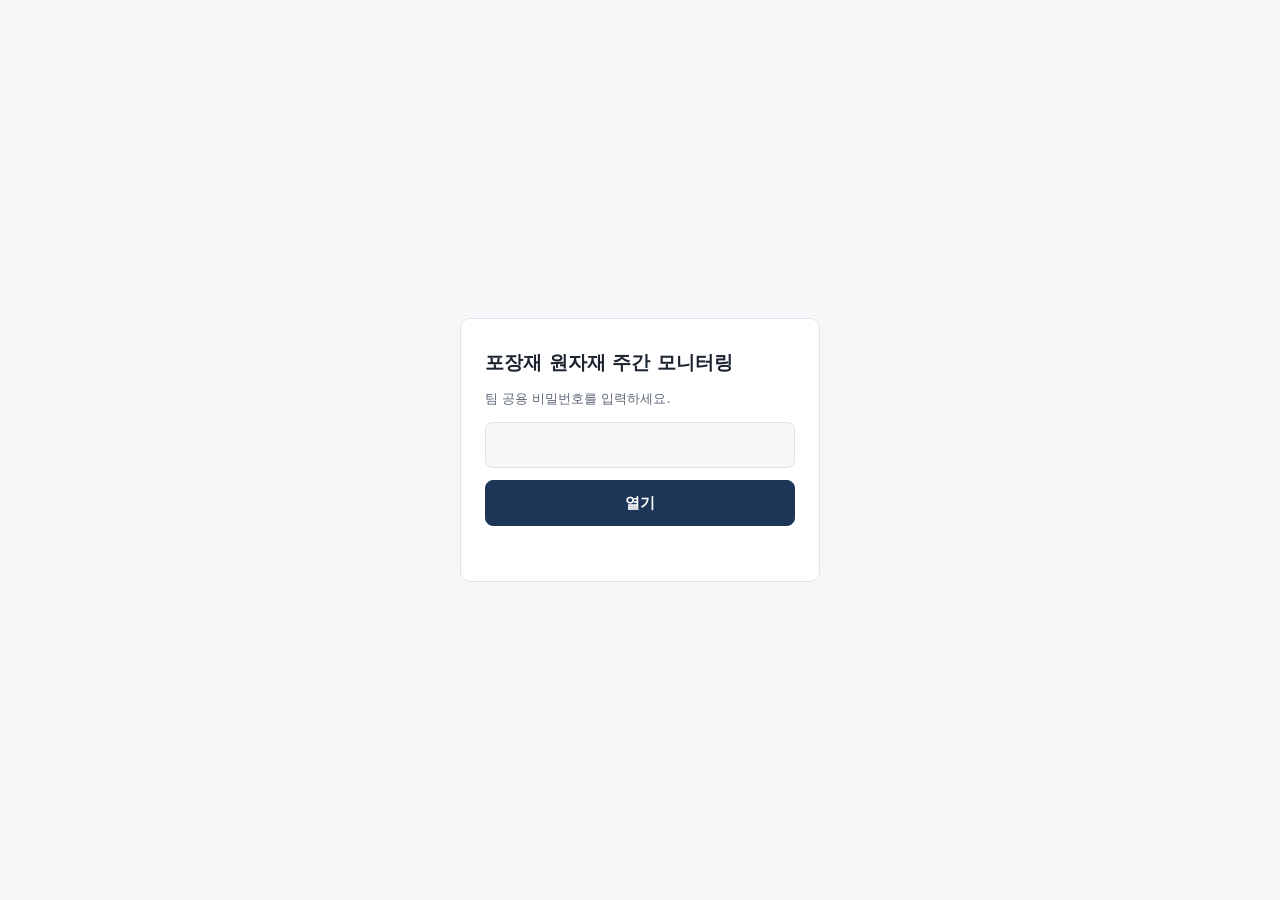
==== index.html @ 0c9738d1 "주간 모니터링 페이지 게시 (2026-08-10 ~ 2026-10-19)" ====
<!doctype html>
<html lang="ko">
<head>
<meta charset="utf-8">
<meta name="viewport" content="width=device-width, initial-scale=1, viewport-fit=cover">
<meta name="robots" content="noindex, nofollow">
<meta name="theme-color" content="#1d3557">
<title>포장재 원자재 주간 모니터링</title>
<style>
:root{--bg:#f6f7f9;--panel:#ffffff;--fg:#1c2430;--muted:#5d6878;--line:#dfe3e9;--brand:#1d3557;--brand-fg:#ffffff;--up:#c0392b;--down:#2563a8;--warn:#b7791f;--ok:#2e7d4f;--grid:#e8ebef;--chip-bg:#f1f4f8;color-scheme:light}
@media (prefers-color-scheme:dark){:root{--bg:#11151b;--panel:#1a2029;--fg:#e6e9ee;--muted:#9aa4b2;--line:#2c3440;--brand:#9cb6dc;--brand-fg:#0f1620;--up:#f0786a;--down:#7fb2ef;--warn:#e0b25a;--ok:#6cc792;--grid:#262d38;--chip-bg:#222a35;color-scheme:dark}}
*{box-sizing:border-box}
[hidden]{display:none!important}
html,body{margin:0}
body{background:var(--bg);color:var(--fg);font-family:"Pretendard","Apple SD Gothic Neo","Noto Sans KR","Malgun Gothic",system-ui,sans-serif;font-size:15px;line-height:1.6;-webkit-text-size-adjust:100%}
.wrap{max-width:1080px;margin:0 auto;padding-block:20px 48px;padding-left:max(16px,env(safe-area-inset-left,0px));padding-right:max(16px,env(safe-area-inset-right,0px))}
.lock{min-height:100vh;display:grid;place-items:center;padding:24px max(16px,env(safe-area-inset-left,0px))}
.lock form{background:var(--panel);border:1px solid var(--line);border-radius:10px;padding:28px 24px;width:min(100%,360px);display:grid;gap:12px}
.lock h1{margin:0;font-size:19px}
.lock p{margin:0;color:var(--muted);font-size:13px}
.lock input{font:inherit;padding:10px 12px;border:1px solid var(--line);border-radius:8px;background:var(--bg);color:var(--fg)}
.lock button,.btn{font:inherit;font-weight:600;padding:10px 14px;border-radius:8px;border:1px solid var(--brand);background:var(--brand);color:var(--brand-fg);cursor:pointer}
.lock .err{color:var(--up);font-size:13px;min-height:1.2em}
:focus-visible{outline:2px solid var(--brand);outline-offset:2px}
.head{background:var(--brand);color:var(--brand-fg);border-radius:10px;padding:18px 20px;display:flex;flex-wrap:wrap;gap:14px;align-items:flex-end;justify-content:space-between}
.head h1{margin:0;font-size:clamp(20px,4.5vw,28px);line-height:1.2;letter-spacing:-.01em}
.head .sub{opacity:.85;font-size:14px;margin-top:4px;font-variant-numeric:tabular-nums}
.tools{display:flex;flex-wrap:wrap;gap:8px;align-items:center}
.tools select{font:inherit;padding:8px 10px;border-radius:8px;border:1px solid transparent;background:var(--panel);color:var(--fg);min-width:0;max-width:100%}
.tools .btn{background:var(--panel);color:var(--fg);border-color:var(--panel)}
.tools .btn[disabled]{opacity:.5;cursor:default}
.msg{font-size:12px;color:var(--muted);margin-top:6px;min-height:1em}
section{margin-top:26px}
h2{font-size:17px;margin:0 0 10px;padding:6px 0 6px 10px;border-left:4px solid var(--brand);background:var(--chip-bg);border-radius:0 6px 6px 0}
h2 .n{color:var(--muted);margin-right:8px;font-variant-numeric:tabular-nums}
h3{font-size:14px;margin:14px 0 6px}
.note{font-size:12.5px;color:var(--muted);margin:0 0 8px}
.card{background:var(--panel);border:1px solid var(--line);border-radius:10px;padding:16px;min-width:0}
.grid{display:grid;grid-template-columns:repeat(auto-fit,minmax(min(100%,420px),1fr));gap:14px}
.tier-row{display:flex;flex-wrap:wrap;justify-content:space-between;gap:8px;align-items:baseline}
.tier-name{font-size:20px;font-weight:700}
.meter{display:grid;grid-template-columns:repeat(4,1fr);gap:3px;margin-top:10px}
.meter i{height:9px;border-radius:3px;background:var(--grid);display:block}
.meter-l{display:grid;grid-template-columns:repeat(4,1fr);font-size:11.5px;color:var(--muted)}
.headline{margin:10px 0 0;font-weight:500}
ul.bul{margin:12px 0 0;padding-left:18px;display:grid;gap:6px}
ul.flat{list-style:none;margin:0;padding:0;display:grid;gap:8px}
ul.flat li{display:grid;grid-template-columns:auto 1fr;gap:8px;align-items:baseline}
.src{font-size:12px;color:var(--muted);margin-left:4px;white-space:nowrap}
.src:hover{color:var(--fg)}
.tw{overflow-x:auto;-webkit-overflow-scrolling:touch}
table{width:100%;border-collapse:collapse;font-size:13px;font-variant-numeric:tabular-nums}
th{text-align:left;font-weight:600;color:var(--muted);padding:6px 8px;border-bottom:1px solid var(--line);white-space:nowrap}
td{padding:6px 8px;border-bottom:1px solid var(--line);vertical-align:top}
tr:last-child td{border-bottom:0}
.num{text-align:right;white-space:nowrap}
.item{font-weight:600;white-space:nowrap}
.dim{color:var(--muted)}
.small{font-size:12px;min-width:12rem}
.up{color:var(--up);font-weight:600}.down{color:var(--down);font-weight:600}
.chip{display:inline-block;padding:0 8px;border-radius:999px;border:1px solid currentColor;font-size:12px;white-space:nowrap;line-height:1.6}
.chip.bad{color:var(--up)}.chip.warn{color:var(--warn)}.chip.ok{color:var(--down)}.chip.mute{color:var(--muted)}
.tag{font-size:12px;color:var(--muted);border:1px solid var(--line);border-radius:6px;padding:0 6px;white-space:nowrap}
.paths{display:grid;grid-template-columns:repeat(auto-fit,minmax(min(100%,320px),1fr));gap:12px}
.ph{display:flex;justify-content:space-between;gap:8px;margin-bottom:6px}
.chain{display:flex;flex-wrap:wrap;gap:4px 6px;align-items:center;font-size:12.5px}
.step{background:var(--chip-bg);border:1px solid var(--line);border-radius:6px;padding:1px 7px}
.lag{font-size:12px;color:var(--muted);margin:6px 0 0}
.chart svg{display:block;width:100%;height:auto}
.chart text{font-family:inherit}
ol.srcs{font-size:12px;color:var(--muted);padding-left:18px;word-break:break-all}
ol.srcs a{color:inherit}
.disc{font-size:12px;color:var(--muted);border-top:1px solid var(--line);padding-top:10px;margin-top:20px}
a{color:inherit}
</style>
</head>
<body>
<div id="lock" class="lock">
  <form id="lockform" autocomplete="off">
    <h1>포장재 원자재 주간 모니터링</h1>
    <p>팀 공용 비밀번호를 입력하세요.</p>
    <input id="pw" type="password" aria-label="비밀번호" autocomplete="current-password" required>
    <button type="submit">열기</button>
    <div class="err" id="err" role="alert"></div>
  </form>
</div>
<div id="app" class="wrap" hidden>
  <header class="head">
    <div><h1>포장재 원자재 주간 모니터링</h1><div class="sub" id="sub"></div></div>
    <div>
      <div class="tools">
        <select id="week" aria-label="리포트 주차"></select>
        <button class="btn" id="pdfbtn" type="button">PDF 받기</button>
      </div>
      <div class="msg" id="msg"></div>
    </div>
  </header>
  <section id="s1"><h2><span class="n">1</span>상황 요약</h2>
    <div class="card"><div class="tier-row"><div class="tier-name" id="tier"></div><div class="dim">원가 압력 판단: <b id="stance"></b></div></div>
      <div class="meter" id="meter"><i></i><i></i><i></i><i></i></div><div class="meter-l"><span>1 안정</span><span>2 주의</span><span>3 경계</span><span>4 위기</span></div>
      <p class="headline" id="headline"></p></div>
    <ul class="bul" id="l-sum"></ul></section>
  <section id="s2"><h2><span class="n">2</span>원자재 시세표</h2><p class="note">전주비·4주비 빨간색은 원가 상승, 파란색은 하락. "—"는 공개 자료로 확인하지 못한 값.</p><div class="card" id="prices"></div></section>
  <section id="s3"><h2><span class="n">3</span>전주 대비 주요 변화</h2><div class="grid"><div class="card"><h3 style="margin-top:0">전주 대비 변동률</h3><div class="chart" id="chart"></div></div><div class="card"><h3 style="margin-top:0">변동 요인</h3><ul class="flat" id="l-drv"></ul></div></div></section>
  <section id="s4"><h2><span class="n">4</span>주요지표 변동 전망</h2><p class="note">향후 1–4주 방향. 확정적 전망이 아닌 참고 정보입니다.</p><div class="card tw"><table id="t-out"><thead><tr><th>지표</th><th>방향</th><th>전망</th><th>근거</th></tr></thead><tbody></tbody></table></div></section>
  <section id="s5"><h2><span class="n">5</span>원료 → 포장재 원가 전파경로</h2><p class="note">시차는 업계 계약·재고 관행에 따른 추정치입니다.</p><div class="paths" id="paths"></div></section>
  <section id="s6"><h2><span class="n">6</span>포장재별 영향 매트릭스</h2><p class="note">원가 상승 압력의 크기. 단기 0–4주, 중기 1–3개월, 장기 3개월 이후.</p><div class="card tw"><table id="t-mx"><thead><tr><th>포장재</th><th>주요 원료</th><th>방향</th><th>단기</th><th>중기</th><th>장기</th><th>전주 대비</th><th>코멘트</th></tr></thead><tbody></tbody></table></div></section>
  <section id="s7"><h2><span class="n">7</span>취약점 진단 및 모니터링 권고</h2><div class="grid"><div class="card"><h3 style="margin-top:0">향후 주시 포인트</h3><ul class="flat" id="l-watch"></ul></div><div class="card"><h3 style="margin-top:0">원가 취약점</h3><ul class="flat" id="l-vuln"></ul></div></div><div class="card" style="margin-top:14px"><h3 style="margin-top:0">구매 참고 의견</h3><ul class="flat" id="l-reco"></ul></div></section>
  <section id="s8"><h2><span class="n">8</span>출처</h2><ol class="srcs" id="srcs"></ol>
    <p class="disc">본 자료는 공개 기사와 시세 자료를 바탕으로 생성형 AI(Claude)가 작성한 참고 자료이며, 공식 의견이나 확정적 구매 권고가 아닙니다. 유료 지표(ICIS·Platts 등)는 공개 기사에 인용된 수치만 사용했습니다.</p></section>
</div>
<script>
(function(){
const META={"salt": "pTAE1zz2/gYqpXJxjeAJZA==", "iter": 250000, "v": 1};
const $=s=>document.querySelector(s);
const GROUPS=["원유·환율","기초유분","합성수지","점착제·지류"];
const TONE={"상승":"bad","상승 압력":"bad","활성":"bad","높음":"bad","▲":"bad","혼조":"warn","주의":"warn","보통":"warn","◆":"warn","하락":"ok","완화":"ok","낮음":"ok","▼":"ok","보합":"mute","안정":"mute","—":"mute"};
const TIERC=["var(--ok)","var(--warn)","var(--warn)","var(--up)"];
let KEY=null,D=null,week=null;
const b64=s=>Uint8Array.from(atob(s),c=>c.charCodeAt(0));
async function derive(pw){const base=await crypto.subtle.importKey("raw",new TextEncoder().encode(pw),"PBKDF2",false,["deriveKey"]);return crypto.subtle.deriveKey({name:"PBKDF2",salt:b64(META.salt),iterations:META.iter,hash:"SHA-256"},base,{name:"AES-GCM",length:256},false,["decrypt"]);}
async function dec(buf){const u=new Uint8Array(buf);return crypto.subtle.decrypt({name:"AES-GCM",iv:u.slice(0,12)},KEY,u.slice(12));}
async function unlock(pw){KEY=await derive(pw);const r=await fetch("data.bin",{cache:"no-store"});if(!r.ok)throw new Error("load");const plain=await dec(await r.arrayBuffer());D=JSON.parse(new TextDecoder().decode(plain));}
function el(t,cls,txt){const e=document.createElement(t);if(cls)e.className=cls;if(txt!=null)e.textContent=txt;return e;}
function chip(t){return el("span","chip "+(TONE[t]||"mute"),t);}
function link(url,label){const a=el("a","src","— "+(label||"출처"));a.href=url;a.target="_blank";a.rel="noopener";return a;}
function fnum(v,u){if(v==null)return"—";const d=u==="USD/bbl"?2:(u==="KRW/USD"?1:(Math.abs(v)<100?2:0));return Number(v).toLocaleString("en-US",{minimumFractionDigits:d,maximumFractionDigits:d});}
function pct(v,p){return(v==null||p==null||p===0)?null:v/p-1;}
function fpct(x){if(x==null)return"—";return(x>0?"+":x<0?"−":"")+Math.abs(x*100).toFixed(1)+"%";}
function pcls(x){return(x==null||Math.abs(x)<0.0005)?"":(x>0?"up":"down");}
function mmdd(s){return s?s.slice(5).replace("-","/"):"—";}
function td(c,cls){const e=el("td",cls);if(c instanceof Node)e.append(c);else e.textContent=c==null?"":c;return e;}
function rows(n){return D[n].filter(r=>r.report_date===week);}
function notes(sec){return rows("notes").filter(r=>r.section===sec).sort((a,b)=>a.order-b.order);}
function render(){
  const s=D.summary.find(r=>r.report_date===week);
  $("#sub").textContent=week.replace(/-/g,".")+" · "+s.week_label;
  $("#tier").textContent=s.tier_name;$("#tier").style.color=TIERC[s.tier-1];
  $("#stance").textContent=s.stance;$("#headline").textContent=s.headline;
  document.querySelectorAll("#meter i").forEach((e,i)=>e.style.background=i<s.tier?TIERC[s.tier-1]:"");
  const sum=$("#l-sum");sum.replaceChildren(...notes("요약").map(n=>{const li=el("li",null,n.text);if(n.source_url)li.append(link(n.source_url,n.source));return li;}));
  const flat=(id,sec,isChip)=>{$(id).replaceChildren(...notes(sec).map(n=>{const li=el("li");li.append(isChip?chip(n.tag||"—"):el("span","tag",n.tag));const b=el("span",null,n.text);if(n.source_url)b.append(link(n.source_url,n.source));li.append(b);return li;}));};
  flat("#l-drv","변동요인",true);flat("#l-watch","주시");flat("#l-vuln","취약점");flat("#l-reco","권고");
  const P=rows("prices");P.forEach(r=>{r._c=pct(r.value,r.prev);r._w=pct(r.value,r.wk4);});
  const host=$("#prices");host.replaceChildren();
  GROUPS.forEach(g=>{const gr=P.filter(r=>r.group===g);if(!gr.length)return;host.append(el("h3",null,g));const w=el("div","tw");const t=el("table");
    const hr=t.createTHead().insertRow();["품목","기준","단위","최신","전주","전주비","4주 전","4주비","기준일","관련 포장재","비고","출처"].forEach((h,i)=>{const th=el("th",[3,4,5,6,7].includes(i)?"num":null,h);hr.append(th);});
    const tb=t.createTBody();gr.forEach(r=>{const tr=tb.insertRow();const a=el("a",null,r.source||"");if(r.source_url){a.href=r.source_url;a.target="_blank";a.rel="noopener";}
      tr.append(td(r.item,"item"),td(r.basis,"dim"),td(r.unit,"dim"),td(fnum(r.value,r.unit),"num"),td(fnum(r.prev,r.unit),"num dim"),td(fpct(r._c),"num "+pcls(r._c)),td(fnum(r.wk4,r.unit),"num dim"),td(fpct(r._w),"num "+pcls(r._w)),td(mmdd(r.as_of),"dim"),td(r.used_for),td(r.note||"","dim small"),td(a,"dim"));});
    w.append(t);host.append(w);});
  drawChart(P);
  const ot=$("#t-out tbody");ot.replaceChildren(...rows("outlook").sort((a,b)=>a.order-b.order).map(r=>{const tr=el("tr");tr.append(td(r.indicator,"item"),td(chip(r.direction)),td(r.outlook),td(r.basis,"dim small"));return tr;}));
  $("#paths").replaceChildren(...rows("paths").sort((a,b)=>a.order-b.order).map(r=>{const c=el("div","card");const h=el("div","ph");h.append(el("b",null,r.product),chip(r.status));const ch=el("div","chain");r.chain.split(" → ").forEach((x,i,arr)=>{ch.append(el("span","step",x));if(i<arr.length-1)ch.append(el("span","dim","→"));});c.append(h,ch,el("p","lag","시차 "+r.lag),el("p",null,r.note));c.lastChild.style.margin="4px 0 0";return c;}));
  const mt=$("#t-mx tbody");mt.replaceChildren(...rows("matrix").sort((a,b)=>a.order-b.order).map(r=>{const tr=el("tr");tr.append(td(r.product,"item"),td(r.inputs,"dim"),td(chip(r.direction)),td(chip(r.short)),td(chip(r.mid)),td(chip(r.long)),td(r.change,"num "+(r.change==="▲"?"up":r.change==="▼"?"down":"dim")),td(r.comment,"small"));return tr;}));
  const seen=new Map();[...P,...rows("notes")].forEach(r=>{if(r.source_url&&!seen.has(r.source_url))seen.set(r.source_url,r.source||"");});
  $("#srcs").replaceChildren(...[...seen].map(([u,n])=>{const li=el("li");const a=el("a",null,u);a.href=u;a.target="_blank";a.rel="noopener";li.append(n?n+" · ":"",a);return li;}));
  const has=(D.pdfs||[]).includes(week);$("#pdfbtn").disabled=!has;$("#pdfbtn").textContent=has?"PDF 받기":"PDF 없음";$("#msg").textContent="";
}
function drawChart(P){
  const host=$("#chart");const rs=P.filter(r=>r._c!=null).sort((a,b)=>b._c-a._c);host.replaceChildren();
  if(!rs.length){host.append(el("p","note","전주 값이 확인된 품목이 없습니다."));return;}
  const NS="http://www.w3.org/2000/svg";const W=640,rh=26,lw=130,vw=58,H=rs.length*rh+26;
  const ext=Math.max(...rs.map(r=>Math.abs(r._c)))||0.01;const steps=[0.01,0.02,0.05,0.1,0.2,0.5,1];let st=steps.find(s=>ext/s<=3)||1;const lim=Math.ceil(ext/st)*st;
  const x=v=>lw+(v+lim)/(2*lim)*(W-lw-vw);
  const svg=document.createElementNS(NS,"svg");svg.setAttribute("viewBox","0 0 "+W+" "+H);svg.setAttribute("role","img");svg.setAttribute("aria-label","전주 대비 변동률 막대 차트");
  const mk=(t,a)=>{const e=document.createElementNS(NS,t);for(const k in a)e.setAttribute(k,a[k]);svg.append(e);return e;};
  for(let t=-lim;t<=lim+1e-9;t+=st){mk("line",{x1:x(t),x2:x(t),y1:0,y2:H-18,stroke:Math.abs(t)<1e-9?"var(--muted)":"var(--grid)","stroke-width":1});const tx=mk("text",{x:x(t),y:H-4,"font-size":11,fill:"var(--muted)","text-anchor":"middle"});tx.textContent=Math.abs(t)<1e-9?"0%":fpct(t);}
  rs.forEach((r,i)=>{const y=i*rh+4,v=r._c,col=v>0.0005?"var(--up)":v<-0.0005?"var(--down)":"var(--muted)";
    const l=mk("text",{x:lw-8,y:y+13,"font-size":12,fill:"var(--fg)","text-anchor":"end"});l.textContent=r.item.length>14?r.item.slice(0,13)+"…":r.item;
    const x0=Math.min(x(0),x(v)),wv=Math.max(2,Math.abs(x(v)-x(0)));const b=mk("rect",{x:x0,y:y+3,width:wv,height:14,rx:3,fill:col});const tt=document.createElementNS(NS,"title");tt.textContent=r.item+": "+fnum(r.prev,r.unit)+" → "+fnum(r.value,r.unit)+" "+r.unit+" ("+fpct(v)+")";b.append(tt);
    const vt=mk("text",{x:W-vw+6,y:y+13,"font-size":12,fill:col});vt.textContent=fpct(v);});
  host.append(svg);
}
async function getPdf(){const msg=$("#msg");msg.textContent="PDF를 준비하는 중…";try{const r=await fetch("pdf/"+week+".bin",{cache:"no-store"});if(!r.ok)throw 0;const plain=await dec(await r.arrayBuffer());const url=URL.createObjectURL(new Blob([plain],{type:"application/pdf"}));const a=document.createElement("a");a.href=url;a.download="포장재_원자재_주간모니터링_"+week+".pdf";document.body.append(a);a.click();a.remove();setTimeout(()=>URL.revokeObjectURL(url),60000);msg.textContent="내려받기를 시작했습니다.";}catch(e){msg.textContent="PDF를 불러오지 못했습니다. 잠시 후 다시 시도해 주세요.";}}
function start(){
  const weeks=D.summary.map(r=>r.report_date).sort().reverse();
  const sel=$("#week");sel.replaceChildren(...weeks.map(w=>{const s=D.summary.find(r=>r.report_date===w);return new Option(w.replace(/-/g,".")+" · "+s.week_label,w);}));
  let h=location.hash.slice(1);week=weeks.includes(h)?h:weeks[0];sel.value=week;
  sel.addEventListener("change",()=>{week=sel.value;history.replaceState(null,"","#"+week);render();window.scrollTo(0,0);});
  $("#pdfbtn").addEventListener("click",getPdf);
  $("#lock").hidden=true;$("#app").hidden=false;render();
}
$("#lockform").addEventListener("submit",async e=>{e.preventDefault();const pw=$("#pw").value;$("#err").textContent="확인 중…";
  try{await unlock(pw);try{sessionStorage.setItem("pkgw",pw);}catch(_){}$("#err").textContent="";start();}catch(_){KEY=null;$("#err").textContent="비밀번호가 맞지 않습니다.";}});
(async()=>{let pw=null;try{pw=sessionStorage.getItem("pkgw");}catch(_){}if(pw){try{await unlock(pw);start();}catch(_){}}})();
})();
</script>
</body>
</html>
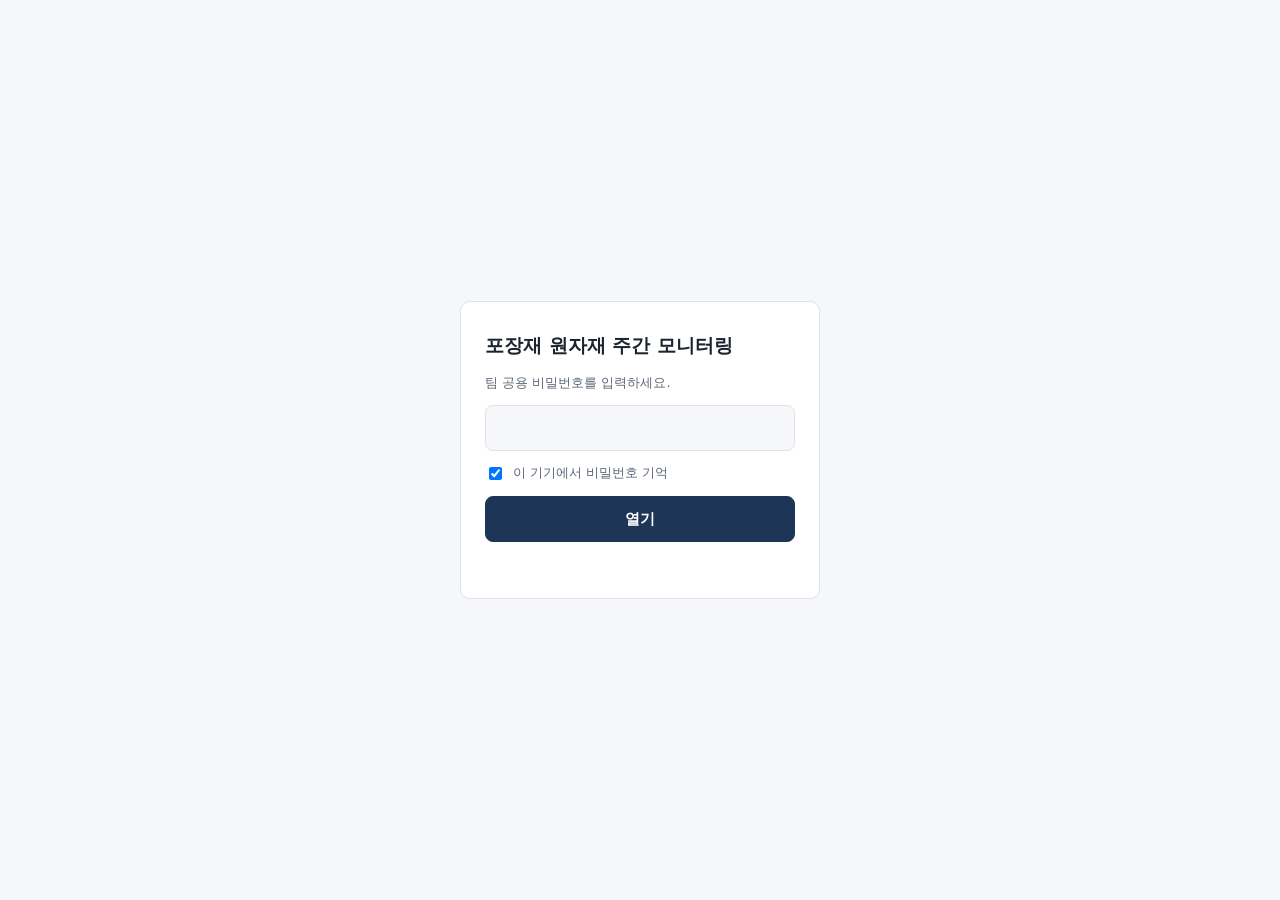
==== commit 0320f8e1: "웹앱(PWA) 지원: 아이콘·설치·오프라인 화면" ====
--- a/index.html
+++ b/index.html
@@ -5,6 +5,13 @@
 <meta name="viewport" content="width=device-width, initial-scale=1, viewport-fit=cover">
 <meta name="robots" content="noindex, nofollow">
 <meta name="theme-color" content="#1d3557">
+<link rel="manifest" href="manifest.webmanifest">
+<link rel="icon" type="image/png" href="favicon-64.png">
+<link rel="apple-touch-icon" href="apple-touch-icon.png">
+<meta name="apple-mobile-web-app-capable" content="yes">
+<meta name="mobile-web-app-capable" content="yes">
+<meta name="apple-mobile-web-app-title" content="포장재 주간">
+<meta name="apple-mobile-web-app-status-bar-style" content="black-translucent">
 <title>포장재 원자재 주간 모니터링</title>
 <style>
 :root{--bg:#f6f7f9;--panel:#ffffff;--fg:#1c2430;--muted:#5d6878;--line:#dfe3e9;--brand:#1d3557;--brand-fg:#ffffff;--up:#c0392b;--down:#2563a8;--warn:#b7791f;--ok:#2e7d4f;--grid:#e8ebef;--chip-bg:#f1f4f8;color-scheme:light}
@@ -22,6 +29,7 @@
 .lock button,.btn{font:inherit;font-weight:600;padding:10px 14px;border-radius:8px;border:1px solid var(--brand);background:var(--brand);color:var(--brand-fg);cursor:pointer}
 .lock .err{color:var(--up);font-size:13px;min-height:1.2em}
 :focus-visible{outline:2px solid var(--brand);outline-offset:2px}
+body{padding-top:env(safe-area-inset-top,0px)}
 .head{background:var(--brand);color:var(--brand-fg);border-radius:10px;padding:18px 20px;display:flex;flex-wrap:wrap;gap:14px;align-items:flex-end;justify-content:space-between}
 .head h1{margin:0;font-size:clamp(20px,4.5vw,28px);line-height:1.2;letter-spacing:-.01em}
 .head .sub{opacity:.85;font-size:14px;margin-top:4px;font-variant-numeric:tabular-nums}
@@ -80,6 +88,7 @@
     <h1>포장재 원자재 주간 모니터링</h1>
     <p>팀 공용 비밀번호를 입력하세요.</p>
     <input id="pw" type="password" aria-label="비밀번호" autocomplete="current-password" required>
+    <label style="display:flex;gap:8px;align-items:center;font-size:13px;color:var(--muted)"><input id="remember" type="checkbox" checked style="width:auto">이 기기에서 비밀번호 기억</label>
     <button type="submit">열기</button>
     <div class="err" id="err" role="alert"></div>
   </form>
@@ -91,8 +100,10 @@
       <div class="tools">
         <select id="week" aria-label="리포트 주차"></select>
         <button class="btn" id="pdfbtn" type="button">PDF 받기</button>
+        <button class="btn" id="installbtn" type="button" hidden>앱 설치</button>
+        <button class="btn" id="logout" type="button" title="이 기기에 저장된 비밀번호를 지우고 잠급니다">잠금</button>
       </div>
-      <div class="msg" id="msg"></div>
+      <div class="msg" id="msg"></div><div class="msg" id="iosHint" hidden>아이폰: Safari 하단 공유 버튼 → '홈 화면에 추가'를 누르면 앱으로 설치됩니다.</div>
     </div>
   </header>
   <section id="s1"><h2><span class="n">1</span>상황 요약</h2>
@@ -111,7 +122,7 @@
 </div>
 <script>
 (function(){
-const META={"salt": "pTAE1zz2/gYqpXJxjeAJZA==", "iter": 250000, "v": 1};
+const META={"salt": "gLAh0w2QyGnfcJMG0vkR9w==", "iter": 250000, "v": 1};
 const $=s=>document.querySelector(s);
 const GROUPS=["원유·환율","기초유분","합성수지","점착제·지류"];
 const TONE={"상승":"bad","상승 압력":"bad","활성":"bad","높음":"bad","▲":"bad","혼조":"warn","주의":"warn","보통":"warn","◆":"warn","하락":"ok","완화":"ok","낮음":"ok","▼":"ok","보합":"mute","안정":"mute","—":"mute"};
@@ -180,9 +191,16 @@
   $("#pdfbtn").addEventListener("click",getPdf);
   $("#lock").hidden=true;$("#app").hidden=false;render();
 }
+if("serviceWorker" in navigator){window.addEventListener("load",()=>{navigator.serviceWorker.register("sw.js").catch(()=>{});});}
+let deferred=null;const standalone=window.matchMedia("(display-mode: standalone)").matches||navigator.standalone===true;
+window.addEventListener("beforeinstallprompt",e=>{e.preventDefault();deferred=e;if(!standalone)$("#installbtn").hidden=false;});
+$("#installbtn").addEventListener("click",async()=>{if(!deferred)return;deferred.prompt();try{await deferred.userChoice;}catch(_){}deferred=null;$("#installbtn").hidden=true;});
+window.addEventListener("appinstalled",()=>{$("#installbtn").hidden=true;});
+if(!standalone&&/iphone|ipad|ipod/i.test(navigator.userAgent)){$("#iosHint").hidden=false;}
 $("#lockform").addEventListener("submit",async e=>{e.preventDefault();const pw=$("#pw").value;$("#err").textContent="확인 중…";
-  try{await unlock(pw);try{sessionStorage.setItem("pkgw",pw);}catch(_){}$("#err").textContent="";start();}catch(_){KEY=null;$("#err").textContent="비밀번호가 맞지 않습니다.";}});
-(async()=>{let pw=null;try{pw=sessionStorage.getItem("pkgw");}catch(_){}if(pw){try{await unlock(pw);start();}catch(_){}}})();
+  try{await unlock(pw);try{sessionStorage.setItem("pkgw",pw);if($("#remember").checked)localStorage.setItem("pkgw",pw);else localStorage.removeItem("pkgw");}catch(_){}$("#err").textContent="";start();}catch(_){KEY=null;$("#err").textContent="비밀번호가 맞지 않습니다.";}});
+(async()=>{let pw=null;try{pw=localStorage.getItem("pkgw")||sessionStorage.getItem("pkgw");}catch(_){}if(pw){try{await unlock(pw);start();}catch(_){try{localStorage.removeItem("pkgw");}catch(__){}}}})();
+$("#logout").addEventListener("click",()=>{try{localStorage.removeItem("pkgw");sessionStorage.removeItem("pkgw");}catch(_){}location.reload();});
 })();
 </script>
 </body>
